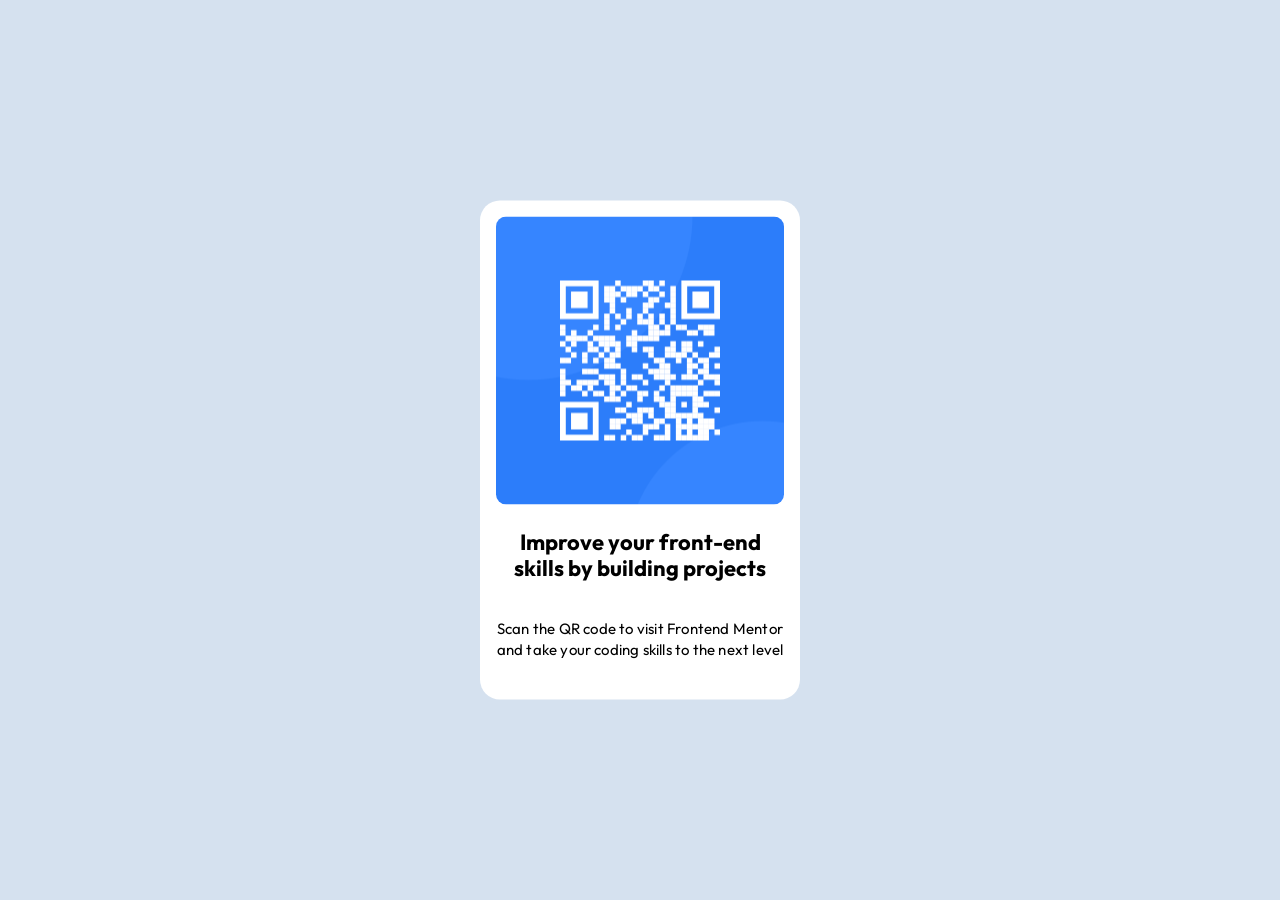
==== 01-qr-code-component/index.html @ 63f962f3 "01 - QR code component" ====
<!DOCTYPE html>
<html lang="zh-hant-TW">
<head>
  <meta charset="UTF-8">
  <meta name="viewport" content="width=device-width, initial-scale=1.0">
  <link rel="preconnect" href="https://fonts.googleapis.com">
<link rel="preconnect" href="https://fonts.gstatic.com" crossorigin>
<link href="https://fonts.googleapis.com/css2?family=Outfit:wght@100..900&display=swap" rel="stylesheet">
  <title>01 - QR code</title>
  <link rel="stylesheet" href="./index.css">
</head>
<body>

  <div class="container">
    <div class="qrcode">
      <img src="./images/image-qr-code.png" alt="qr-code">
    </div>
    <div class="text-area">
      <div class="slogan">Improve your front-end skills by building projects</div>
      <div class="desc">Scan the QR code to visit Frontend Mentor and take your coding skills to the next level</div>
    </div>
  </div>
  
</body>
</html>
---- 01-qr-code-component/index.css ----
* {
  box-sizing: border-box;
  padding: 0;
  margin: 0;
  font-family: "Outfit", sans-serif;
  font-optical-sizing: auto;
  font-style: normal;
}

body {
  background-color: #D5E1EF;
  position: relative;
}

.container {
  position: absolute;
  top: 50vh;
  left: 50vw;
  transform: translateX(-50%) translateY(-50%);
  background-color: #fff;
  width: 320px;
  height: 499px;
  padding: 16px;
  border-radius: 20px;
  display: flex;
  flex-direction: column;
}

.qrcode {
  width: 288px;
  border-radius: 10px;
  aspect-ratio: 1/1;
  overflow: hidden;
  margin-bottom: 24px;
}

.qrcode img {
  width: 100%;
  object-fit: cover;
  object-position: center;
}

.text-area {
  width: 288px;
  height: 131px;
  display: flex;
  flex-direction: column;
  justify-content: space-between;
}

.text-area * {
  text-align: center;
}

.slogan {
  font-size: 22px;
  font-weight: bold;
  line-height: 1.2;
  letter-spacing: 0;
}

.desc {
  font-size: 15px;
  line-height: 1.4;
  letter-spacing: 0.2px;
}
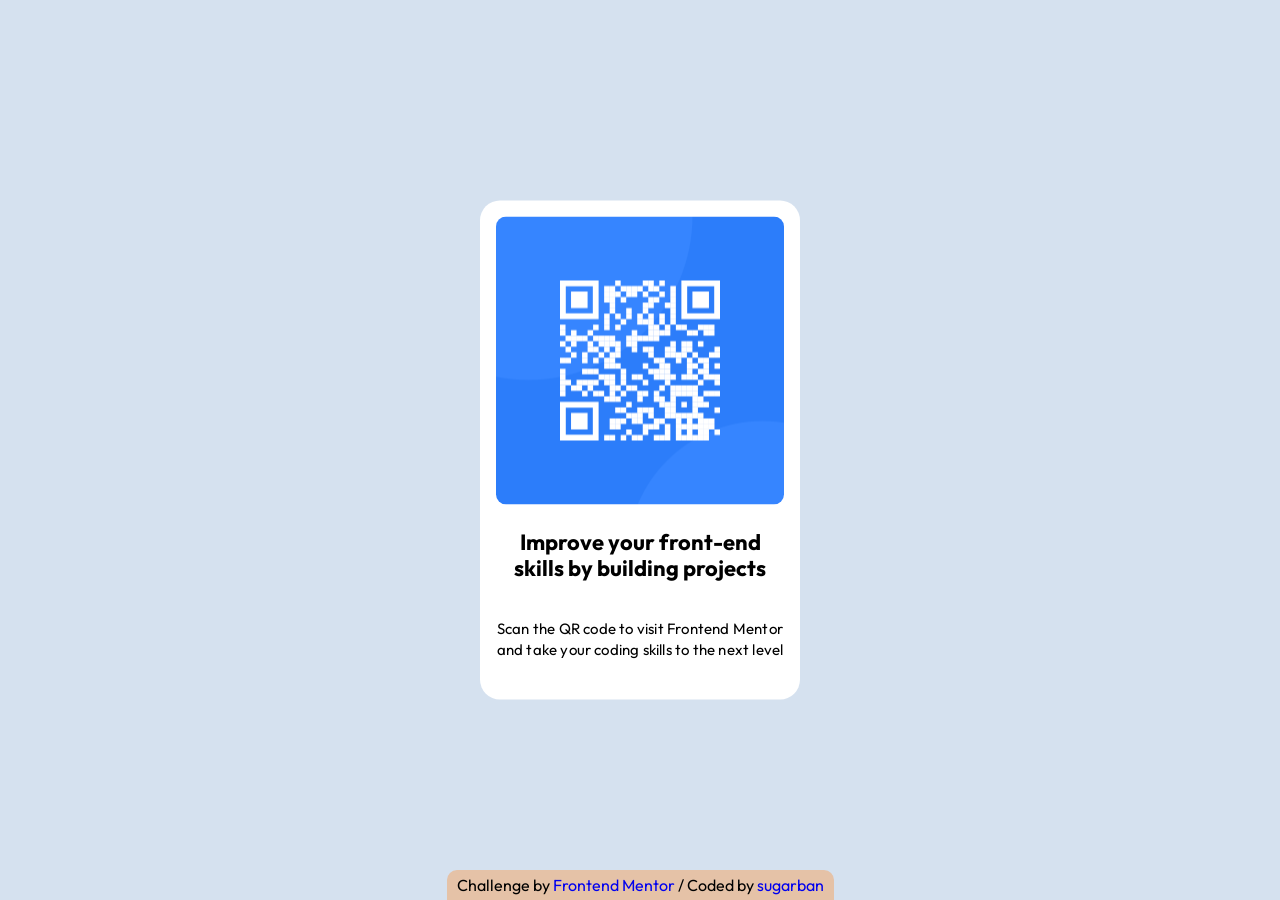
==== commit 050000fa: "feat : add footer" ====
--- a/01-qr-code-component/index.html
+++ b/01-qr-code-component/index.html
@@ -1,25 +1,41 @@
 <!DOCTYPE html>
 <html lang="zh-hant-TW">
+
 <head>
   <meta charset="UTF-8">
   <meta name="viewport" content="width=device-width, initial-scale=1.0">
   <link rel="preconnect" href="https://fonts.googleapis.com">
-<link rel="preconnect" href="https://fonts.gstatic.com" crossorigin>
-<link href="https://fonts.googleapis.com/css2?family=Outfit:wght@100..900&display=swap" rel="stylesheet">
+  <link rel="preconnect" href="https://fonts.gstatic.com" crossorigin>
+  <link href="https://fonts.googleapis.com/css2?family=Outfit:wght@100..900&display=swap" rel="stylesheet">
   <title>01 - QR code</title>
   <link rel="stylesheet" href="./index.css">
 </head>
+
 <body>
 
-  <div class="container">
-    <div class="qrcode">
-      <img src="./images/image-qr-code.png" alt="qr-code">
+  <main>
+    <div class="container">
+      <div class="qrcode">
+        <img src="./images/image-qr-code.png" alt="qr-code">
+      </div>
+      <div class="text-area">
+        <div class="slogan">Improve your front-end skills by building projects</div>
+        <div class="desc">Scan the QR code to visit Frontend Mentor and take your coding skills to the next level</div>
+      </div>
     </div>
-    <div class="text-area">
-      <div class="slogan">Improve your front-end skills by building projects</div>
-      <div class="desc">Scan the QR code to visit Frontend Mentor and take your coding skills to the next level</div>
+  </main>
+
+  <footer>
+    <div>
+      <p>
+        Challenge by <a href="https://www.frontendmentor.io?ref=challenge">Frontend Mentor</a>
+      /</p>
+      <p>
+        Coded by <a href="https://github.com/sugarban-p">sugarban</a>
+      </p>
     </div>
-  </div>
-  
+  </footer>
+
 </body>
+
 </html>
--- a/01-qr-code-component/index.css
+++ b/01-qr-code-component/index.css
@@ -8,8 +8,12 @@
 }
 
 body {
-  background-color: #D5E1EF;
+  background-color: #d5e1ef;
   position: relative;
+}
+
+a {
+  text-decoration: none;
 }
 
 .container {
@@ -63,4 +67,29 @@
   font-size: 15px;
   line-height: 1.4;
   letter-spacing: 0.2px;
-}+}
+
+footer {
+  position: absolute;
+  top: 100vh;
+  width: 100vw;
+  transform: translateY(-100%);
+}
+
+footer div {
+  display: flex;
+  width: fit-content;
+  background-color: #f7984b70;
+  border-radius: 10px 10px 0 0;
+  padding: 5px 10px;
+  margin: auto;
+  gap:3px;
+}
+
+@media screen and (max-width: 767px) {
+  footer div {
+    flex-direction: column;
+    align-items: center;
+    gap: 0;
+  }
+}
